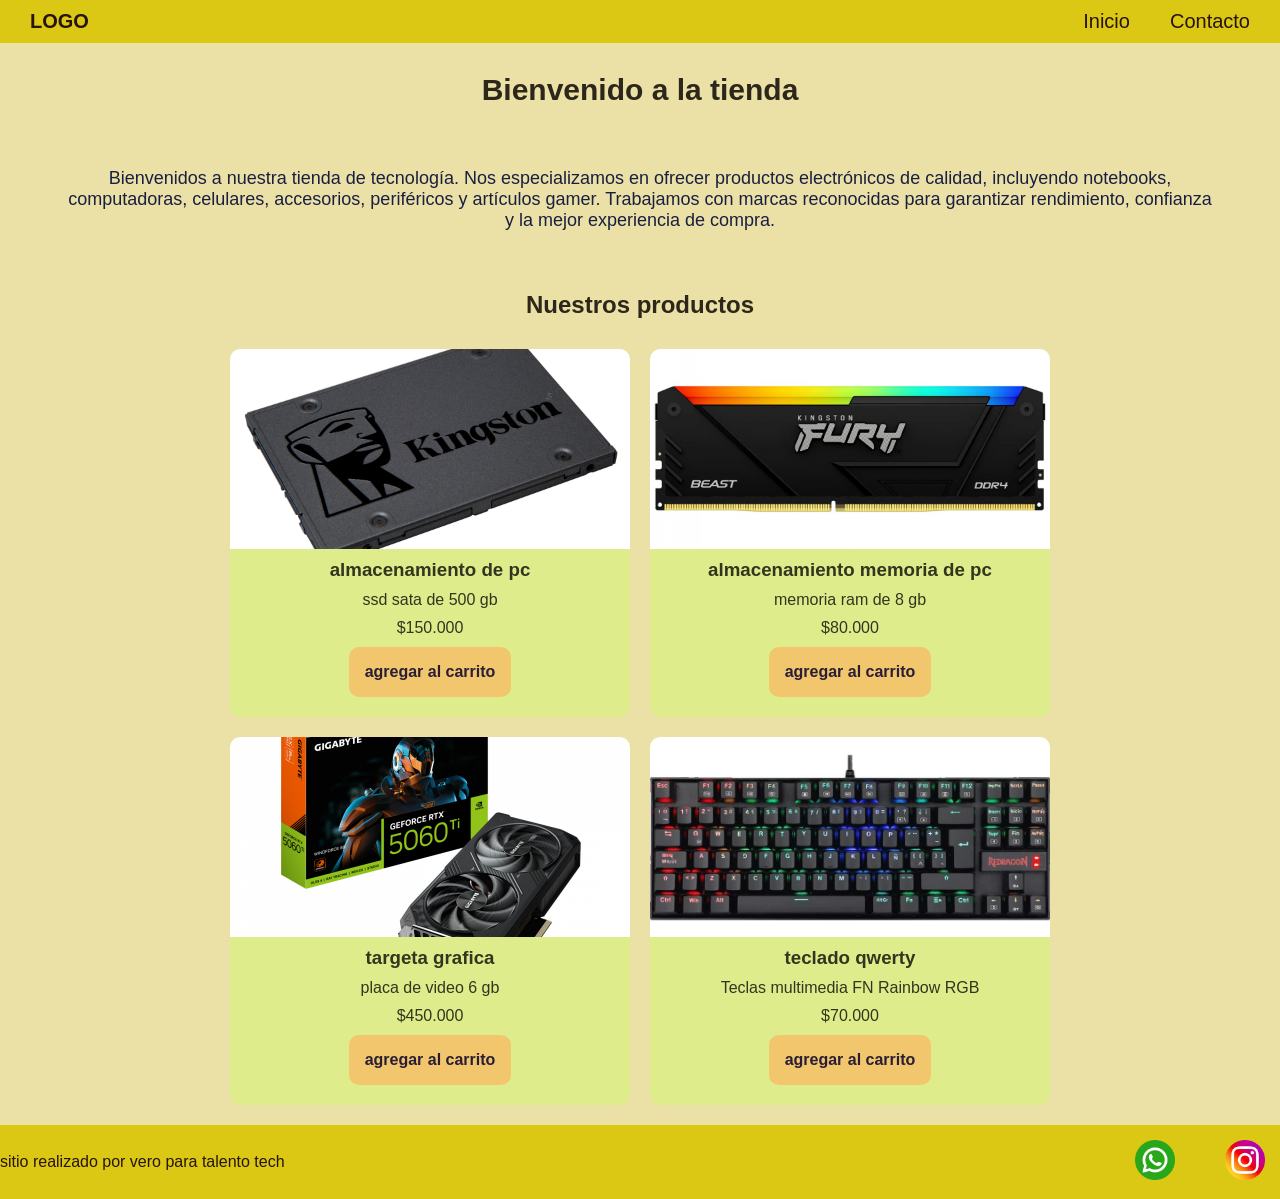
==== index.html @ 4a41365d "inicia proyecto" ====
<!doctype html>
<html lang="en">
  <head>
    <meta charset="UTF-8" />
    <meta name="viewport" content="width=device-width, initial-scale=1.0" />
    <link
      href="https://fonts.googleapis.com/css2?family=Open+Sans:ital,wght@0,300..800;1,300..800&display=swap"
      rel="stylesheet"
    />
    <link rel="stylesheet" href="./css/styles.css" />
    <title>Document</title>
  </head>
  <body>
    <header>
      <div class="div-logo"><a class="logo" href="./index.html">LOGO</a></div>

      <nav class="header-nav">
        <ul>
          <li><a href="./index.html">Inicio</a></li>
          <li><a href="./pages/contacto.html">Contacto</a></li>
        </ul>
      </nav>
    </header>

    <main>
        <h1 class="titulo-home text-secondary">Bienvenido a la tienda</h1>
        <p class="parrafo">
            Bienvenidos a nuestra tienda de tecnología.
            Nos especializamos en ofrecer productos electrónicos de calidad, incluyendo notebooks, 
            computadoras, celulares, accesorios, periféricos y artículos gamer. Trabajamos con marcas reconocidas 
            para garantizar rendimiento, confianza y la mejor experiencia de compra.
        </p>
        <section>
            <h2 class="titulo-productos text-secondary">Nuestros productos</h2>
            <div class="contenedor-tarjetas">
                <article class="card text-secondary">
                    <img src="./img/kingston.jpg" alt="imagen de ssd">
                    <h3>almacenamiento de pc</h3>
                    <p>ssd sata de 500 gb</p>
                    <p>$150.000</p>
                    <button class="btn bg-secondary text-dark">agregar al carrito</button>
                </article>

                <article class="card text-secondary">
                    <img src="./img/memoria-ddr4-kingston.jpg" alt="imagen de memoria ram">
                    <h3>almacenamiento memoria de pc</h3>
                    <p>memoria ram de 8 gb</p>
                    <p>$80.000</p>
                    <button class="btn bg-secondary text-dark">agregar al carrito</button>
                </article>

                <article class="card text-secondary">
                    <img src="./img/PLACA-DE-VIDEO-GIGABYTE-RTX.png" alt="imagen de placa de video">
                    <h3>targeta grafica</h3>
                    <p>placa de video 6 gb</p>
                    <p>$450.000</p>
                    <button class="btn bg-secondary text-dark">agregar al carrito</button>
                </article>

                <article class="card text-secondary">
                    <img src="./img/teclado-mecanico-redragon.jpg" alt="imagen de teclado mecanico">
                    <h3>teclado qwerty</h3>
                    <p>Teclas multimedia FN Rainbow RGB</p>
                    <p>$70.000</p>
                    <button class="btn bg-secondary text-dark">agregar al carrito</button>
                </article>
            </div>
        </section>
    </main>

    <footer>
      <p>sitio realizado por vero para talento tech</p>
      <nav>
        <ul class="footer-list">
          <li><img src="./img/whatsapp.png" alt="logo-whatsapp" /></li>
          <li><img src="./img/social.png" alt="logo-instagram" /></li>
        </ul>
      </nav>
    </footer>
  </body>
</html>
---- css/styles.css ----
* {
  margin: 0;
  padding: 0;
  box-sizing: border-box;
}

html {
  font-size: 62.5%;
}

body {
  font-family: "Open Sand", sans-serif;
  font-size: 1.6rem;
  background: #ebe0a6;
  color: #191f41;

  display: flex;
  flex-direction: column;
  height: 100vh;
}

main {
  width: 95%;
  margin: auto;
  padding-bottom: 2rem;
  flex: 1;
  display: flex;
  flex-direction: column;
  align-items: center;
}

h1 {
  font-size: 3rem;
  font-weight: 800;
  line-height: 1.15;
  margin: 3rem 0;
}

h2 {
  color: #264049;
  font-size: 2.4rem;
  font-weight: 700;
  line-height: 1.2;
  text-align: center;
  margin: 3rem 0;
}

.btn {
  border: none;
  font-size: 1.6rem;
  font-weight: bold;
  padding: 1.6rem;
  border-radius: 1rem;
}

header,
footer {
  background: #dbc815;
  color: #27140a;
  width: 100%;
  display: flex;
  justify-content: space-between;
  align-items: center;
}

.div-logo {
  margin-left: 2rem;
  font-weight: bold;
}

.logo,
.header-nav ul li a {
  text-decoration: none;
  font-size: 2rem;
  color: inherit;
  display: inline-block;
  padding: 1rem;
}

.header-nav {
  margin-right: 2rem;
}

.header-nav ul,
footer .footer-list {
  list-style: none;
  gap: 2rem;
  display: flex;
}

.footer-list img {
  width: 5rem;
  padding: 0.5rem;
}

.footer-list li {
  padding: 1rem;
}

.bg-primary {
  background-color: #6e5a8e;
}

.bg-secondary {
  background-color: #f2c66d;
}

.text-light {
  color: #ffffff;
}

.text-dark {
  color: #2a1e35;
}

.text-secondary {
  color: #2c271a;
}

.parrafo {
  width: 100%;
  text-align: center;
  font-size: 1.8rem;
  padding: 3rem;
}

.contenedor-tarjetas {
  margin-top: 2rem;
  display: flex;
  justify-content: center;
  flex-wrap: wrap;
  gap: 2rem;
}

.card {
  background-color: #deec8b;
  color: #34351e;
  width: 40rem;
  border-radius: 1rem;
  overflow: hidden;
  display: flex;
  flex-direction: column;
  align-items: center;
  gap: 1rem;
  padding-bottom: 2rem;
}

.card img {
  width: 100%;
  height: 20rem;
  object-fit: cover;
}

.titulo-contacto {
  margin: 2rem 0;
}

.form-contacto {
  background-color: #dee9bc;
  color: #1e1229;
  width: 100%;
  max-width: 50rem;
  font-size: 2rem;
  padding: 3rem;
  border-radius: 1rem;

  box-shadow:
    rgba(0, 0, 0, 0.25) 0px 54px 55px,
    rgba(0, 0, 0, 0.12) 0px -12px 30px,
    rgba(0, 0, 0, 0.12) 0px 4px 6px,
    rgba(0, 0, 0, 0.17) 0px 12px 13px,
    rgba(0, 0, 0, 0.09) 0px -3px 5px; /* sutil */
}

.grupo-input {
  display: flex;
  flex-direction: column;
  gap: 0.8rem;
  margin-bottom: 2rem;
}

.grupo-input input,
.grupo-input textarea {
  border: none;
  background-color: transparent;
  border-bottom: solid 2px #2e3111;
  margin-bottom: 3rem;
}

.grupo-input textarea {
  min-height: 10rem;
  resize: vertical;
}

@media (max-width: 600px) {
  header,
  footer {
    flex-direction: column;
    justify-content: center;
    padding: 1rem 0;
  }
  .header-nav ul,
  footer .footer-list {
    flex-direction: column;
    align-items: center;
    gap: 1rem;
  }

  .card {
    width: 100%;
  }
}
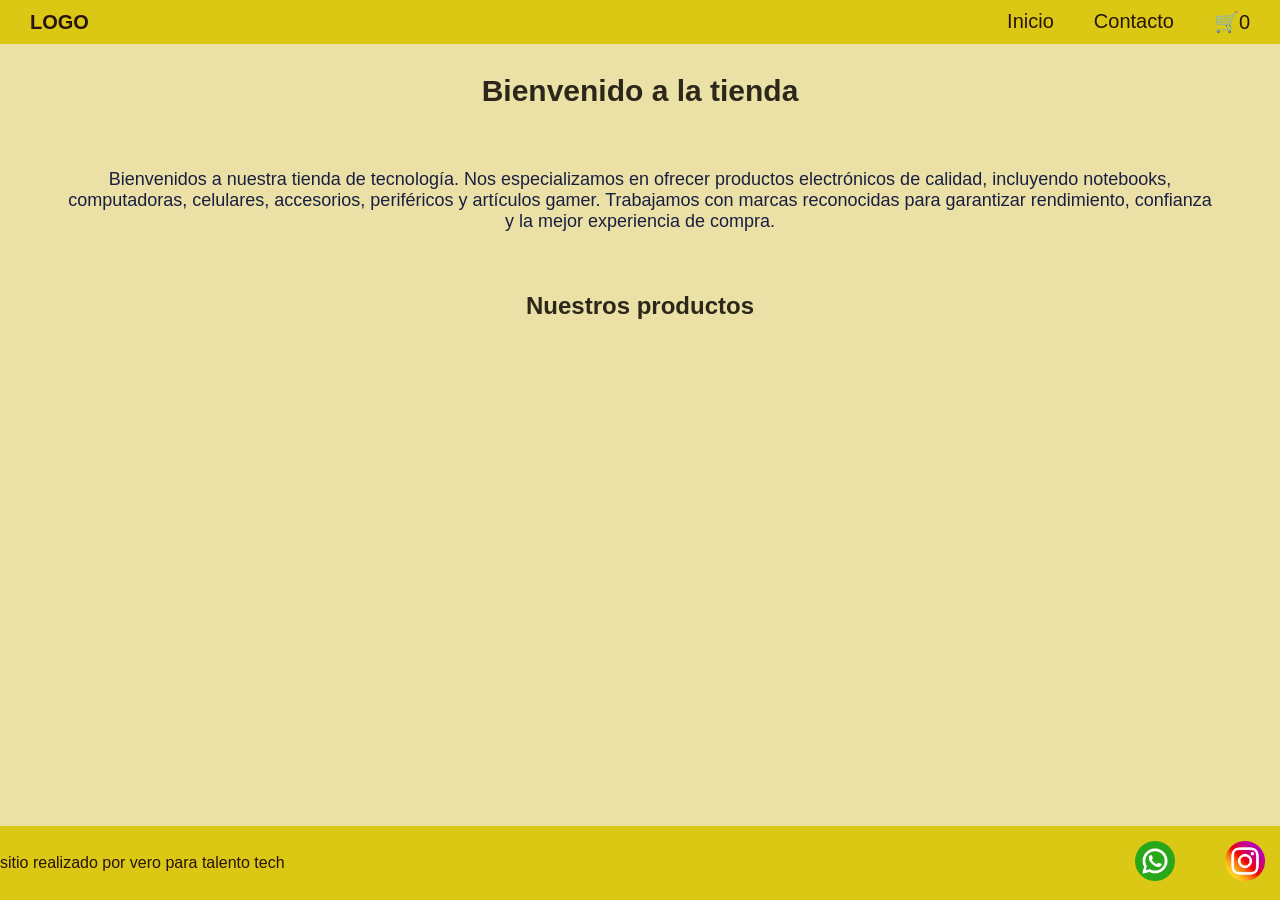
==== commit dfe3ae61: "actualizacin entrega final" ====
--- a/index.html
+++ b/index.html
@@ -18,6 +18,11 @@
         <ul>
           <li><a href="./index.html">Inicio</a></li>
           <li><a href="./pages/contacto.html">Contacto</a></li>
+          <li>
+            <a href="./pages/carrito.html" class="carrito-icono"
+              >🛒<span id="contador-carrito">0</span></a
+            >
+          </li>
         </ul>
       </nav>
     </header>
@@ -32,11 +37,10 @@
         </p>
         <section>
             <h2 class="titulo-productos text-secondary">Nuestros productos</h2>
-            <div class="contenedor-tarjetas">
-                <article class="card text-secondary">
+            <div id="contenedor-tarjetas" class="contenedor-tarjetas">
+                <!-- <article class="card text-secondary">
                     <img src="./img/kingston.jpg" alt="imagen de ssd">
                     <h3>almacenamiento de pc</h3>
-                    <p>ssd sata de 500 gb</p>
                     <p>$150.000</p>
                     <button class="btn bg-secondary text-dark">agregar al carrito</button>
                 </article>
@@ -44,7 +48,6 @@
                 <article class="card text-secondary">
                     <img src="./img/memoria-ddr4-kingston.jpg" alt="imagen de memoria ram">
                     <h3>almacenamiento memoria de pc</h3>
-                    <p>memoria ram de 8 gb</p>
                     <p>$80.000</p>
                     <button class="btn bg-secondary text-dark">agregar al carrito</button>
                 </article>
@@ -52,7 +55,6 @@
                 <article class="card text-secondary">
                     <img src="./img/PLACA-DE-VIDEO-GIGABYTE-RTX.png" alt="imagen de placa de video">
                     <h3>targeta grafica</h3>
-                    <p>placa de video 6 gb</p>
                     <p>$450.000</p>
                     <button class="btn bg-secondary text-dark">agregar al carrito</button>
                 </article>
@@ -60,10 +62,9 @@
                 <article class="card text-secondary">
                     <img src="./img/teclado-mecanico-redragon.jpg" alt="imagen de teclado mecanico">
                     <h3>teclado qwerty</h3>
-                    <p>Teclas multimedia FN Rainbow RGB</p>
                     <p>$70.000</p>
                     <button class="btn bg-secondary text-dark">agregar al carrito</button>
-                </article>
+                </article> -->
             </div>
         </section>
     </main>
@@ -77,5 +78,6 @@
         </ul>
       </nav>
     </footer>
+    <script src="./js/index.js" type="module"></script> 
   </body>
 </html>
--- a/css/styles.css
+++ b/css/styles.css
@@ -192,12 +192,21 @@
   resize: vertical;
 }
 
+.mensaje-carrito-vacio {
+  font-size: 2.5rem;
+  text-align: center;
+  margin-top: 2rem;
+}
+.acciones-carrito {
+  margin-top: 2rem;
+}
+
+
 @media (max-width: 600px) {
   header,
   footer {
     flex-direction: column;
-    justify-content: center;
-    padding: 1rem 0;
+    
   }
   .header-nav ul,
   footer .footer-list {
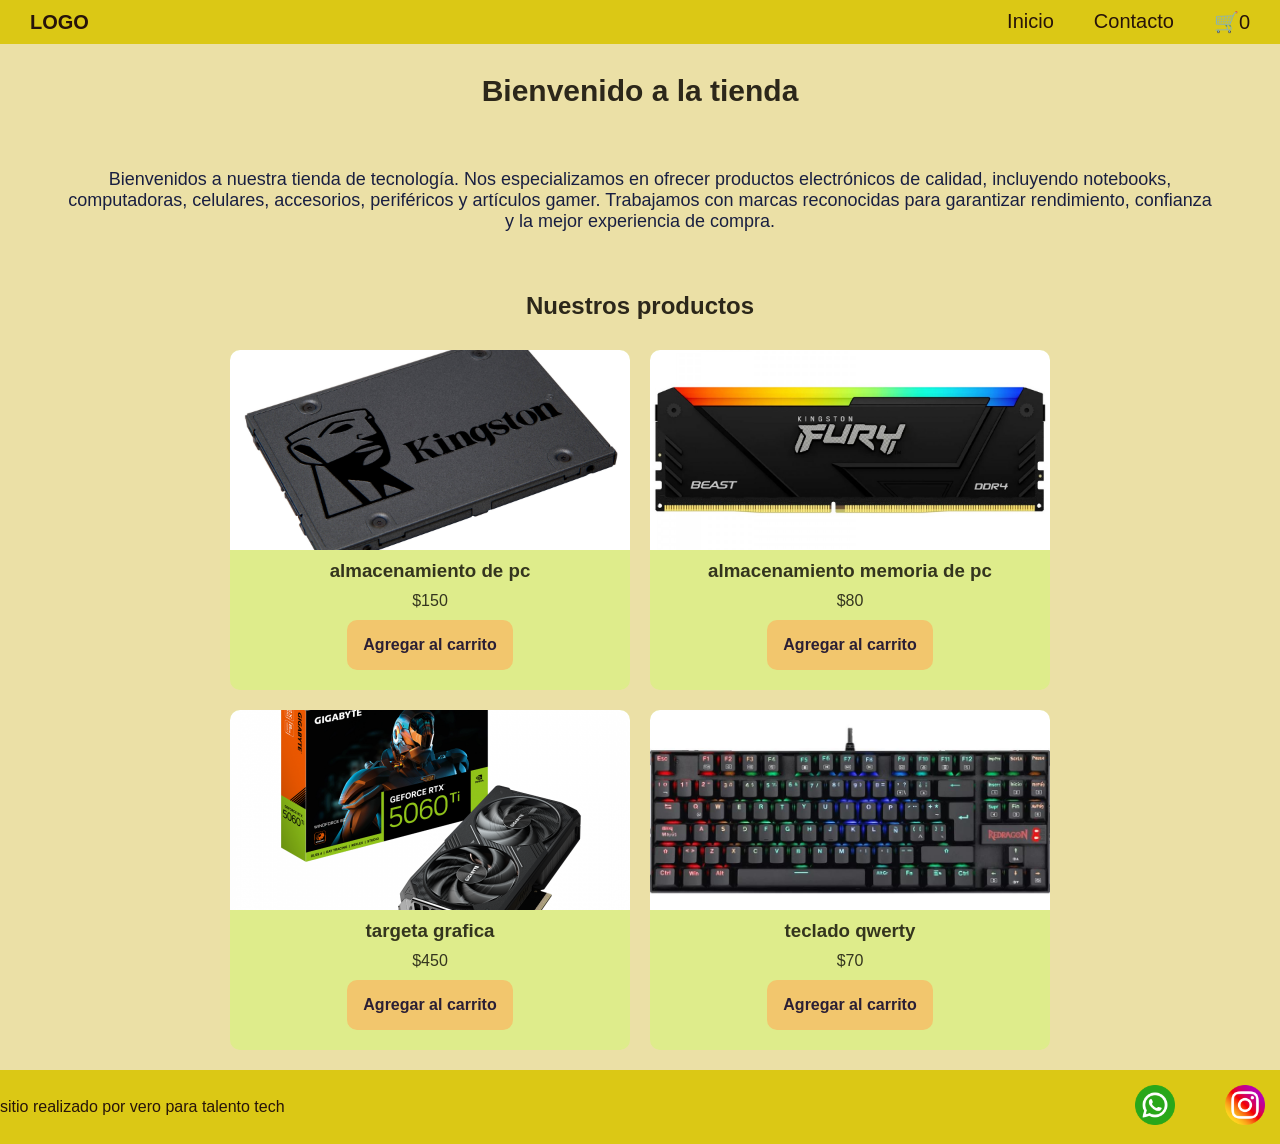
==== commit e3b0dfbd: "actualizacion proyecto final" ====
--- a/index.html
+++ b/index.html
@@ -1,5 +1,5 @@
 <!doctype html>
-<html lang="en">
+<html lang="es">
   <head>
     <meta charset="UTF-8" />
     <meta name="viewport" content="width=device-width, initial-scale=1.0" />
@@ -8,7 +8,7 @@
       rel="stylesheet"
     />
     <link rel="stylesheet" href="./css/styles.css" />
-    <title>Document</title>
+    <title>tienda de tecnologia</title>
   </head>
   <body>
     <header>
@@ -28,17 +28,18 @@
     </header>
 
     <main>
-        <h1 class="titulo-home text-secondary">Bienvenido a la tienda</h1>
-        <p class="parrafo">
-            Bienvenidos a nuestra tienda de tecnología.
-            Nos especializamos en ofrecer productos electrónicos de calidad, incluyendo notebooks, 
-            computadoras, celulares, accesorios, periféricos y artículos gamer. Trabajamos con marcas reconocidas 
-            para garantizar rendimiento, confianza y la mejor experiencia de compra.
-        </p>
-        <section>
-            <h2 class="titulo-productos text-secondary">Nuestros productos</h2>
-            <div id="contenedor-tarjetas" class="contenedor-tarjetas">
-                <!-- <article class="card text-secondary">
+      <h1 class="titulo-home text-secondary">Bienvenido a la tienda</h1>
+      <p class="parrafo">
+        Bienvenidos a nuestra tienda de tecnología. Nos especializamos en
+        ofrecer productos electrónicos de calidad, incluyendo notebooks,
+        computadoras, celulares, accesorios, periféricos y artículos gamer.
+        Trabajamos con marcas reconocidas para garantizar rendimiento, confianza
+        y la mejor experiencia de compra.
+      </p>
+      <section>
+        <h2 class="titulo-productos text-secondary">Nuestros productos</h2>
+        <div id="contenedor-tarjetas" class="contenedor-tarjetas">
+          <!-- <article class="card text-secondary">
                     <img src="./img/kingston.jpg" alt="imagen de ssd">
                     <h3>almacenamiento de pc</h3>
                     <p>$150.000</p>
@@ -65,8 +66,8 @@
                     <p>$70.000</p>
                     <button class="btn bg-secondary text-dark">agregar al carrito</button>
                 </article> -->
-            </div>
-        </section>
+        </div>
+      </section>
     </main>
 
     <footer>
@@ -78,6 +79,6 @@
         </ul>
       </nav>
     </footer>
-    <script src="./js/index.js" type="module"></script> 
+    <script src="./js/index.js" type="module"></script>
   </body>
 </html>
--- a/css/styles.css
+++ b/css/styles.css
@@ -9,7 +9,7 @@
 }
 
 body {
-  font-family: "Open Sand", sans-serif;
+  font-family: "Open Sans", sans-serif;
   font-size: 1.6rem;
   background: #ebe0a6;
   color: #191f41;
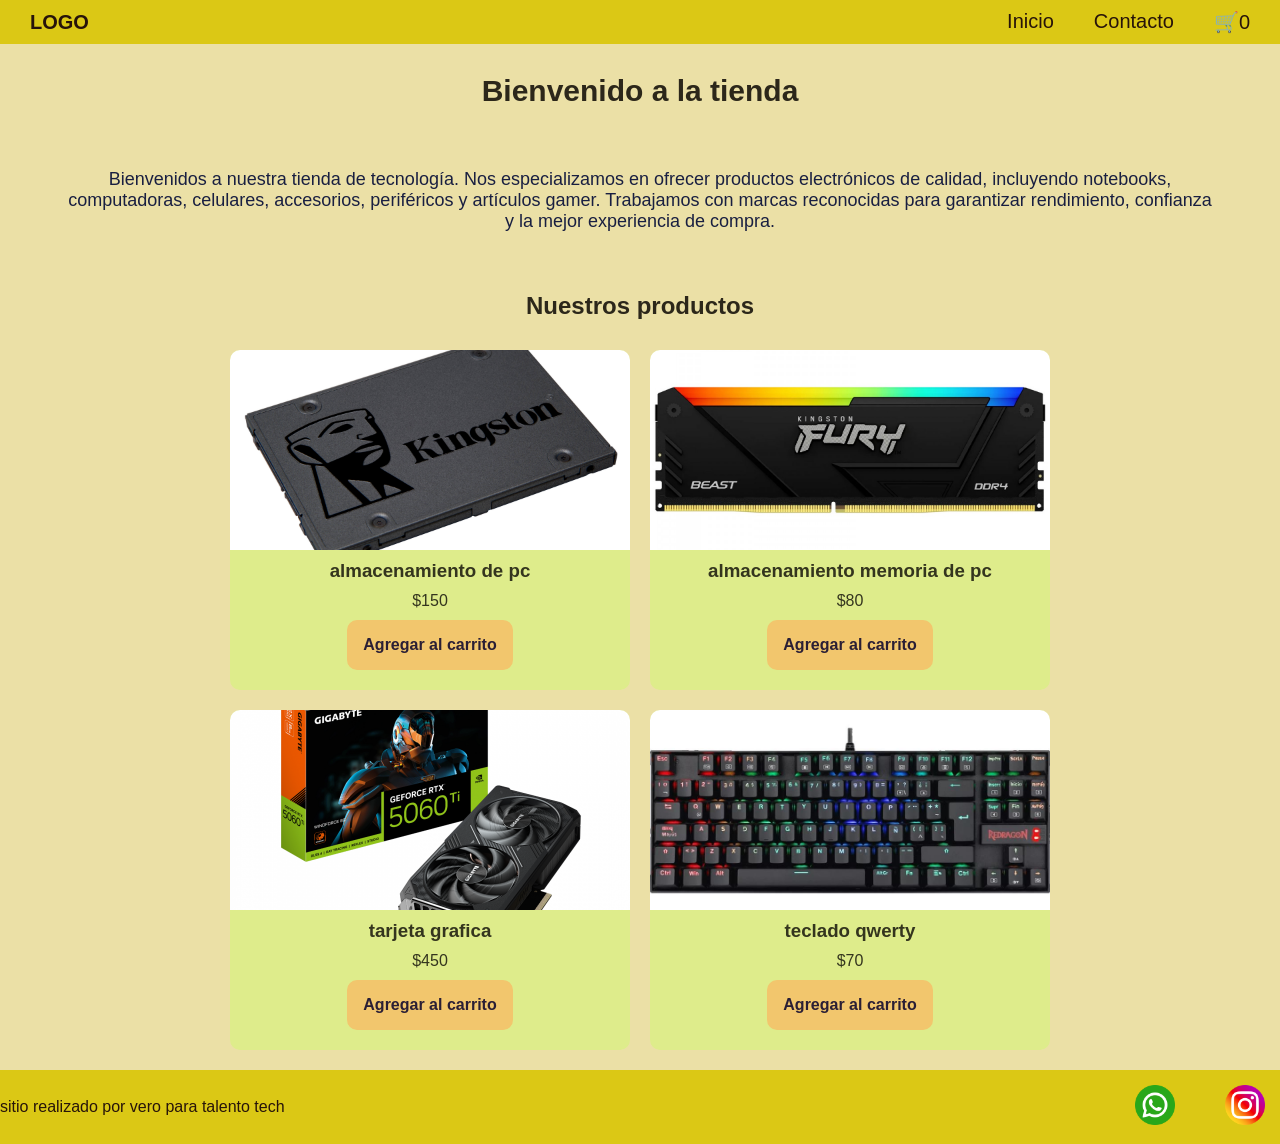
==== commit a53fccdd: "actualizacion proyecto final" ====
--- a/index.html
+++ b/index.html
@@ -55,7 +55,7 @@
 
                 <article class="card text-secondary">
                     <img src="./img/PLACA-DE-VIDEO-GIGABYTE-RTX.png" alt="imagen de placa de video">
-                    <h3>targeta grafica</h3>
+                    <h3>tarjeta grafica</h3>
                     <p>$450.000</p>
                     <button class="btn bg-secondary text-dark">agregar al carrito</button>
                 </article>
